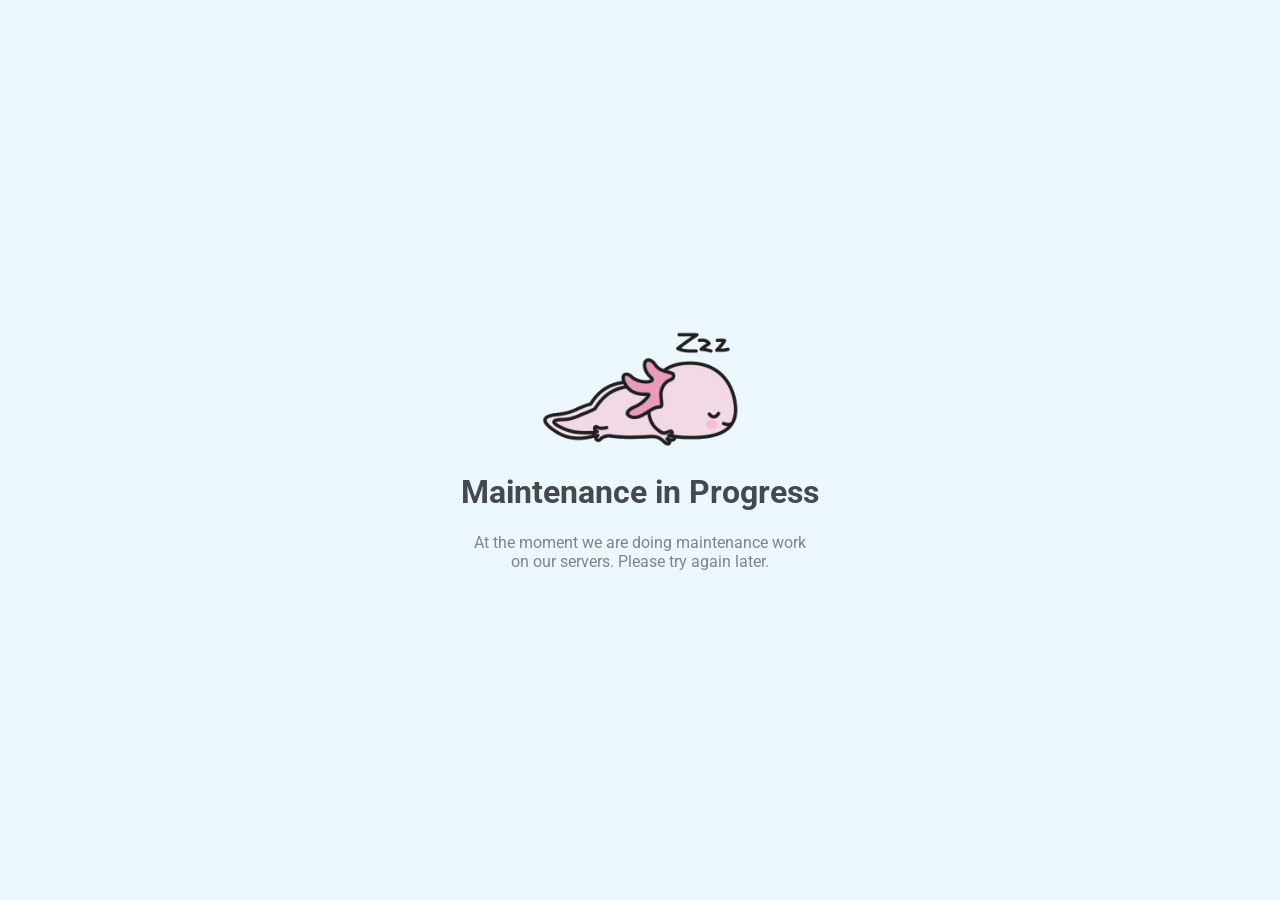
==== index.html @ 203e402d "initial upload" ====
<!DOCTYPE html>
<html lang="en">

<head>
    <meta charset="UTF-8">
    <meta name="viewport" content="width=device-width, initial-scale=1.0">
    <meta http-equiv="X-UA-Compatible" content="ie=edge">
    <title>Maintenance</title>

    <link href="css/style.css" rel="stylesheet">
</head>

<body>
    <div class="container">
        <img class="axolotl" src="img/axolotl.png" alt="axolotl">
        <h1>Maintenance in Progress</h1>
        <span>At the moment we are doing maintenance work<br>
            on our servers. Please try again later.</span>
    </div>
</body>

</html>
---- css/style.css ----
@import url("https://fonts.googleapis.com/css?family=Roboto:400,500");

body {
    font-family: "Roboto", sans-serif;
    background-color: #ECF7FD;
}

.container {
    position: absolute;
    left: 50%;
    top: 50%;
    -webkit-transform: translate(-50%, -50%);
    transform: translate(-50%, -50%);
    text-align: center;
}

.axolotl {
    width: 200px;
    max-width: 90%;
}

h1 {
    color: #45494D;
}

span {
    color: #81828C;
}
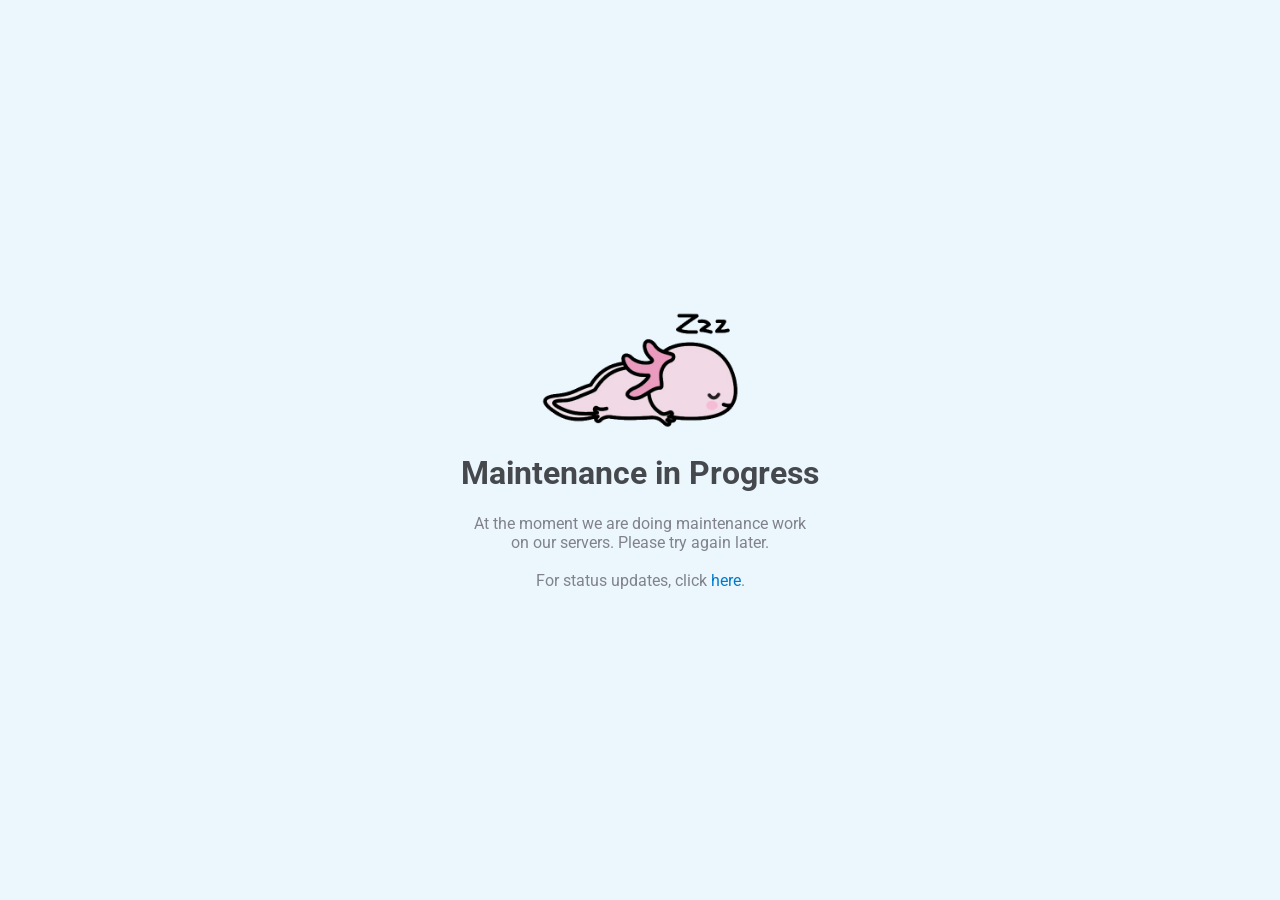
==== commit df3e7e58: "updated status page" ====
--- a/index.html
+++ b/index.html
@@ -16,6 +16,9 @@
         <h1>Maintenance in Progress</h1>
         <span>At the moment we are doing maintenance work<br>
             on our servers. Please try again later.</span>
+        <br>
+        <br>
+        <span>For status updates, click <a href="https://status.ccbluex.net">here</a>.</span>
     </div>
 </body>
 
--- a/css/style.css
+++ b/css/style.css
@@ -25,4 +25,17 @@
 
 span {
     color: #81828C;
+}
+
+a {
+    color: #007ACC;
+    text-decoration: none;
+}
+
+a:hover {
+    text-decoration: underline;
+}
+
+a:visited {
+    color: #007ACC;
 }
